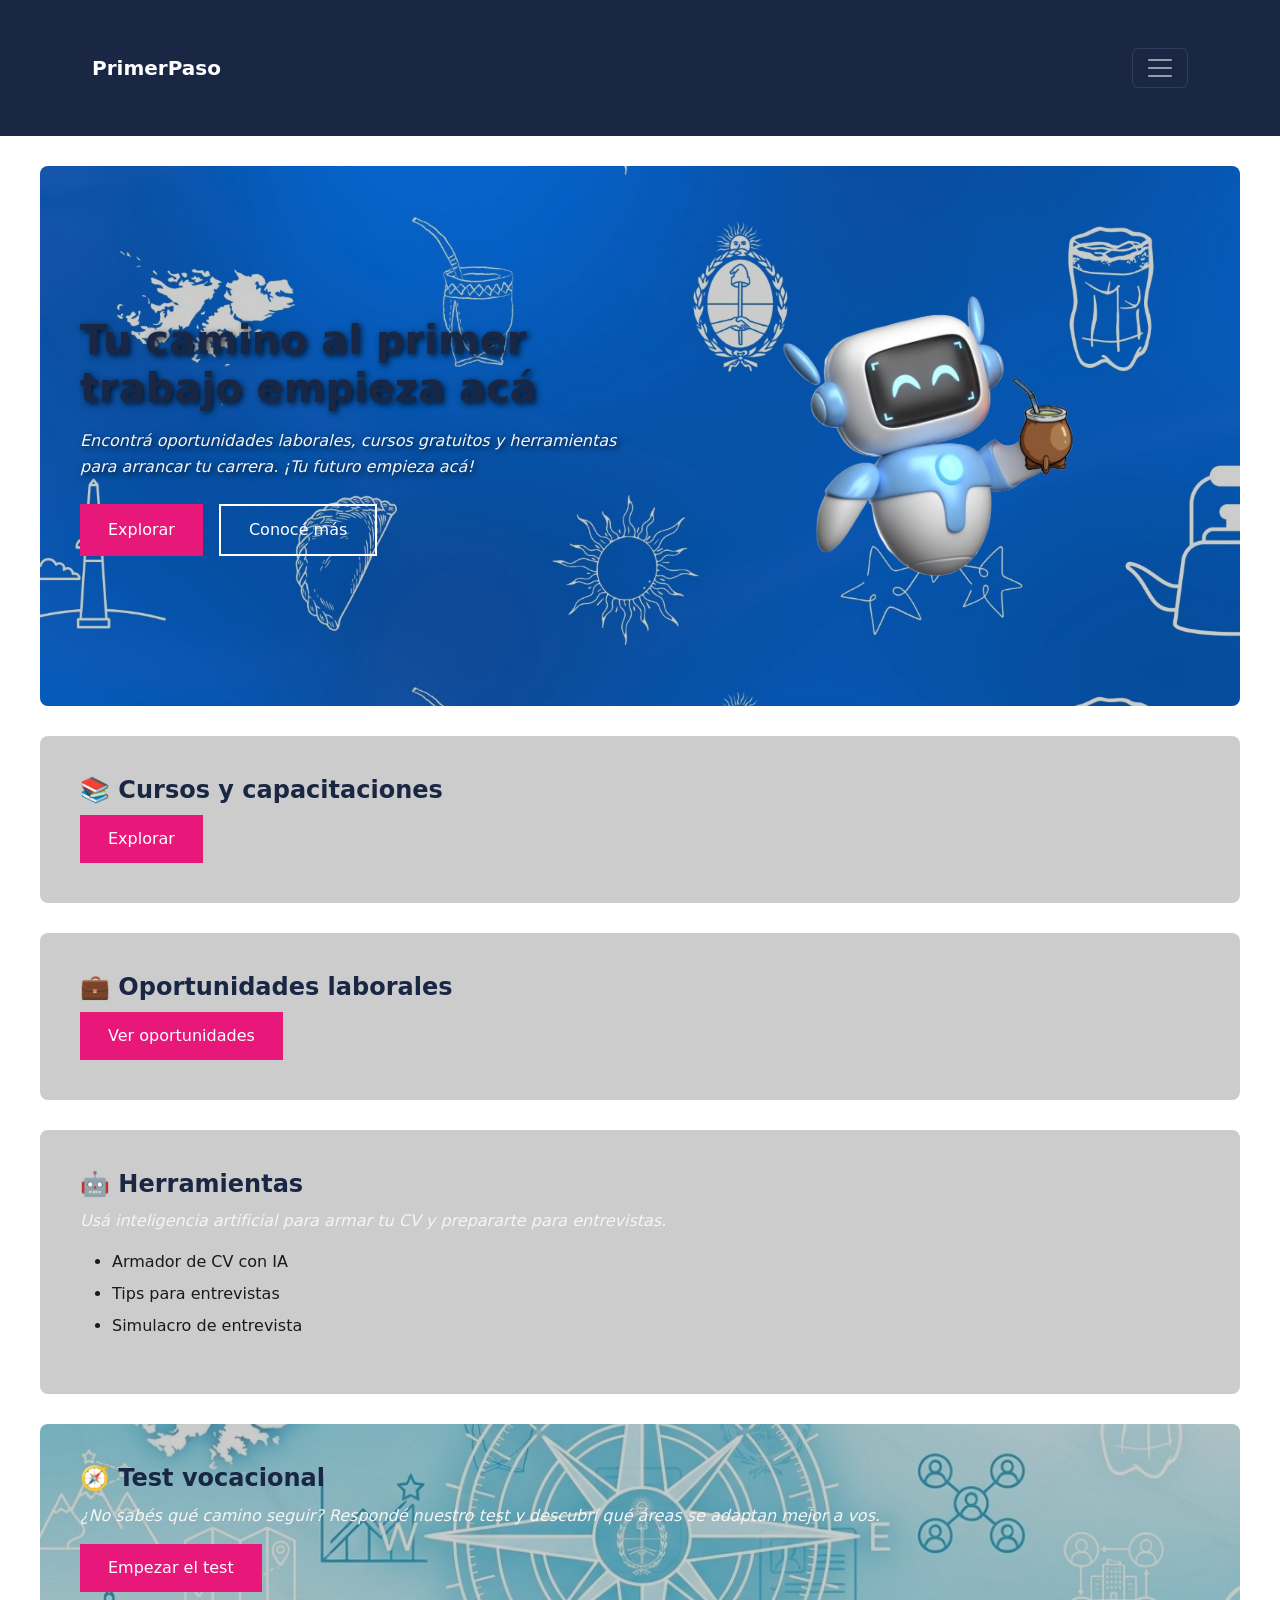
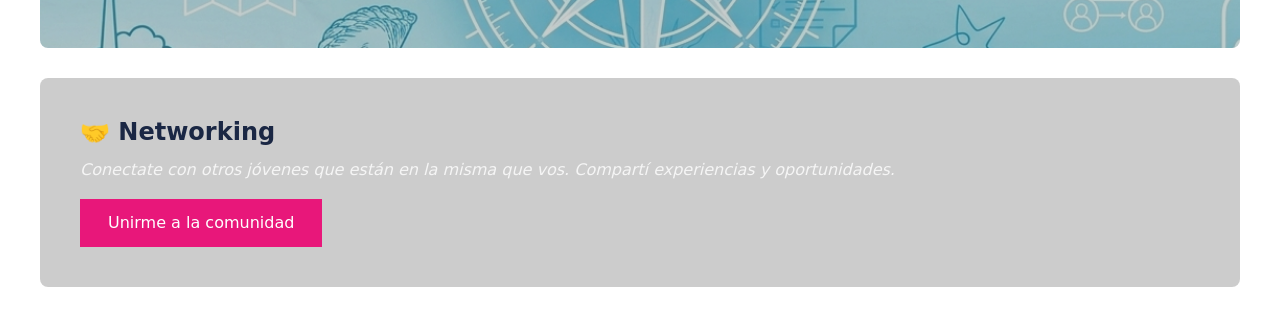
==== index.html @ b2b55acd "Actualizacion hero fondos y CSS" ====
<!DOCTYPE html>
<html lang="es">
<head>
  <meta charset="UTF-8">
  <title>PrimerPaso</title>
  <link href="https://fonts.googleapis.com/css2?family=Poppins:wght@400;700&display=swap" rel="stylesheet">
  <link rel="stylesheet" href="style.css">
  <link href="https://cdn.jsdelivr.net/npm/bootstrap@5.3.0/dist/css/bootstrap.min.css" rel="stylesheet">
</head>
<body>

  <header>
    <header>
      <nav class="navbar navbar-dark" style="background-color: #1a2744;">
        <div class="container-fluid">
          <span class="navbar-brand fw-bold">PrimerPaso</span>
          <button class="navbar-toggler" type="button" 
                  data-bs-toggle="collapse" 
                  data-bs-target="#menuNav">
            <span class="navbar-toggler-icon"></span>
          </button>
          <div class="collapse navbar-collapse" id="menuNav">
            <ul class="navbar-nav ms-auto">
              <li class="nav-item"><a class="nav-link text-white" href="#">Home</a></li>
              <li class="nav-item"><a class="nav-link text-white" href="#">Cursos</a></li>
              <li class="nav-item"><a class="nav-link text-white" href="#">Oportunidades</a></li>
              <li class="nav-item"><a class="nav-link text-white" href="#">Herramientas</a></li>
              <li class="nav-item"><a class="nav-link" style="color: #e8177a;" href="#">Contacto</a></li>
            </ul>
          </div>
        </div>
      </nav>
    </header>
  </header>

  <main>
    <section id="hero">
      <div class="hero-contenido">
        <div class="hero-texto">
          <h2>Tu camino al primer<br><strong>trabajo empieza acá</strong></h2>
          <p>Encontrá oportunidades laborales, cursos gratuitos y herramientas para arrancar tu carrera. <em>¡Tu futuro empieza acá!</em></p>
          <div class="hero-botones">
            <button>Explorar</button>
            <button class="btn-secundario">Conocé más</button>
          </div>
        </div>
        <div class="hero-imagen">
          <img src="robot.png" alt="Robot con mate">
        </div>
      </div>
    </section>
    <section>
      <h2>📚 Cursos y capacitaciones</h2>
    <button onclick="mostrarCursos()">Explorar</button>

  <div id="contenedor-enlaces" style="display:none; margin-top: 20px;">
    
    <h3>Enlaces y Recursos</h3>
    <ul>
      <li>
        <a href="https://www.argentina.gob.ar/jefatura/innovacion-ciencia-y-tecnologia/tics/pav" target="_blank">
          Puntos Digitales - Innovación y Tecnología
        </a>
      </li>
      <li>
        <a href="https://app.santanderopenacademy.com/es/program/search?resourceType=SOA_COURSE" target="_blank">
          Cursos de Santander Open Academy
        </a>
      </li>
      <li>
        <a href="https://lab.fundacionypf.org.ar/formacion-tecnica" target="_blank">
          Formación Técnica - Fundación YPF
        </a>
      </li>
      <li>
        <a href="https://www.coursera.org/" target="_blank">
          Coursera - Cursos en línea
        </a>
      </li>
      <li>
        <a href="https://teclab.edu.ar/" target="_blank">
          Teclab - Instituto Técnico Superior
        </a>
      </li>
    </ul>

  </div>
    </section>

    <section>
      <h2>💼 Oportunidades laborales</h2>
      <button onclick="mostrarTrabajos()">Ver oportunidades</button>

    <div id="contenedor-trabajos" style="display:none; margin-top: 20px;">
      <ul>
        <li style="margin-bottom: 15px;">
          <a href="https://www.nestle.com.ar/jobs" target="_blank"><strong>Trabajá en Nestlé</strong></a><br>
          <small>Portal oficial de oportunidades laborales de la empresa. Ofrece vacantes y programas de desarrollo para jóvenes profesionales y estudiantes.</small>
        </li>
        <li style="margin-bottom: 15px;">
          <a href="https://portalempleo.gob.ar/" target="_blank"><strong>Portal Empleo</strong></a><br>
          <small>Plataforma del Estado Nacional que conecta a los postulantes con ofertas de trabajo, becas y programas gratuitos de inserción laboral.</small>
        </li>
        <li style="margin-bottom: 15px;">
          <a href="https://ar.computrabajo.com/" target="_blank"><strong>Computrabajo Argentina</strong></a><br>
          <small>Bolsa de empleo líder en el país. Permite buscar vacantes por rubro, cargar tu CV y postularte a diversas empresas de forma rápida.</small>
        </li>
        <li style="margin-bottom: 15px;">
          <a href="https://ar.linkedin.com/jobs/" target="_blank"><strong>LinkedIn Jobs</strong></a><br>
          <small>Red social profesional orientada al empleo. Ideal para construir tu perfil digital, establecer contactos y descubrir ofertas destacadas.</small>
        </li>
      </ul>
    </div>
    </section>

    <section>
      <h2>🤖 Herramientas</h2>
      <p>Usá inteligencia artificial para armar tu CV y prepararte para entrevistas.</p>
      <ul>
        <li>Armador de CV con IA</li>
        <li>Tips para entrevistas</li>
        <li>Simulacro de entrevista</li>
      </ul>
    </section>

    <section>
      <h2>🧭 Test vocacional</h2>
      <p>¿No sabés qué camino seguir? Respondé nuestro test y descubrí qué áreas se adaptan mejor a vos.</p>
      <button id="boton-empezar" onclick="arrancarTest()">Empezar el test</button>
     <div id="pregunta-contenedor" style="display:none;"></div>
    <p id="texto-pregunta"><strong></strong></p>
    <div id="opciones"></div>
  </div>

  <div id="resultado" style="display:none">
    <h3>Tu perfil es...</h3>
    <p id="texto-resultado"></p>
  </div>
    </section>

    <section>
      <h2>🤝 Networking</h2>
      <p>Conectate con otros jóvenes que están en la misma que vos. Compartí experiencias y oportunidades.</p>
      <button>Unirme a la comunidad</button>
    </section>

  </main>
  <script src="https://cdn.jsdelivr.net/npm/bootstrap@5.3.0/dist/js/bootstrap.bundle.min.js"></script>
  <script src="script.js"></script>
</body>
</html>
---- style.css ----
/* =====================
   VARIABLES DE COLOR
   ===================== */
:root {
  --color-primario: #1a2744;   /* azul navy oscuro */
  --color-acento: #e8177a;     /* magenta/rosa vibrante */
  --color-teal: #2abfab;       /* verde teal */
  --color-gris: #f2f2f2;       /* fondo gris claro */
  --color-texto: #1a1a1a;      /* texto oscuro */
  --color-blanco: #ffffff;
}

/* =====================
   BASE
   ===================== */
body {
  font-family: 'Poppins', sans-serif; /* aproximación a Etna Sans Serif */
  background-color: var(--color-gris);
  color: var(--color-texto);
  margin: 0;
  padding: 0;
}

/* =====================
   HEADER
   ===================== */
header {
  nav {
    display: flex;
    gap: 24px;
    align-items: center;
  }
  background-color: var(--color-primario);
  padding: 20px 40px;
}

header h1 {
  color: var(--color-blanco);
  margin: 0;
  font-size: 2rem;
  letter-spacing: 2px;
}

/* =====================
   SECCIONES
   ===================== */
section {
  background-color: var(--color-blanco);
  margin: 30px 40px;
  padding: 40px;
  border-radius: 8px;
  
}

section h2 {
  color: var(--color-primario);
  font-weight: bold;
  font-size: 1.5rem;
  margin-bottom: 10px;
}

section p {
  font-style: italic;
  color:whitesmoke;
  line-height: 1.6;
}

/* =====================
   LISTAS
   ===================== */
ul {
  padding-left: 20px;
}

ul li {
  margin-bottom: 8px;
  color: var(--color-texto);
}

/* =====================
   BOTONES
   ===================== */
button {
  background-color: var(--color-acento);
  color: var(--color-blanco);
  border: none;
  padding: 12px 28px;
  border-radius: 4px;
  font-size: 1rem;
  cursor: pointer;
  margin-top: 10px;
}

button:hover {
  background-color: var(--color-teal);
}
/* Fondos por sección */
main section:nth-child(1) {
  background-image: url('hero2.jpg');
  background-size: cover;
  background-position: center;
  color: white;
}

main section:nth-child(2) {
  background-image: url('cursos.png');
  background-size: cover;
  background-position: center;
}

main section:nth-child(3) {
  background-image: url('oportunidades.png');
  background-size: cover;
  background-position: center;
}

main section:nth-child(4) {
  background-image: url('herramientas2.png');
  background-size: cover;
  background-position: center;
}

main section:nth-child(5) {
  background-image: url('test_vocacional.png');
  background-size: cover;
  background-position: center;
}

main section:nth-child(6) {
  background-image: url('networking2.png');
  background-size: cover;
  background-position: center;
}
main section {
  position: relative;
}

main section::before {
  content: '';
  position: absolute;
  top: 0;
  left: 0;
  width: 100%;
  height: 100%;
  background-color: rgba(0, 0, 0, 0.2);
  border-radius: 8px;
}

main section * {
  position: relative;
  z-index: 1;
}
#hero {
  background-image: url('hero2.jpg');
  background-size: cover;
  background-position: center;
  min-height: 60vh;
  display: flex;
  align-items: center;
}

.hero-contenido {
  display: flex;
  justify-content: space-between;
  align-items: center;
  width: 100%;
}

.hero-texto {
  flex: 1;
  color: white;
  text-shadow: 2px 2px 6px rgba(0,0,0,0.8);
}

.hero-texto h2 {
  font-size: 2.5rem;
  margin-bottom: 16px;
}

.hero-botones {
  display: flex;
  gap: 16px;
  margin-top: 24px;
}

.btn-secundario {
  background-color: transparent !important;
  border: 2px solid white !important;
  color: white !important;
}

.hero-imagen {
  flex: 1;
  display: flex;
  justify-content: center;
}

.hero-imagen img {
  max-width: 380px;
  width: 100%;
}

main {
  max-width: 100%;
}
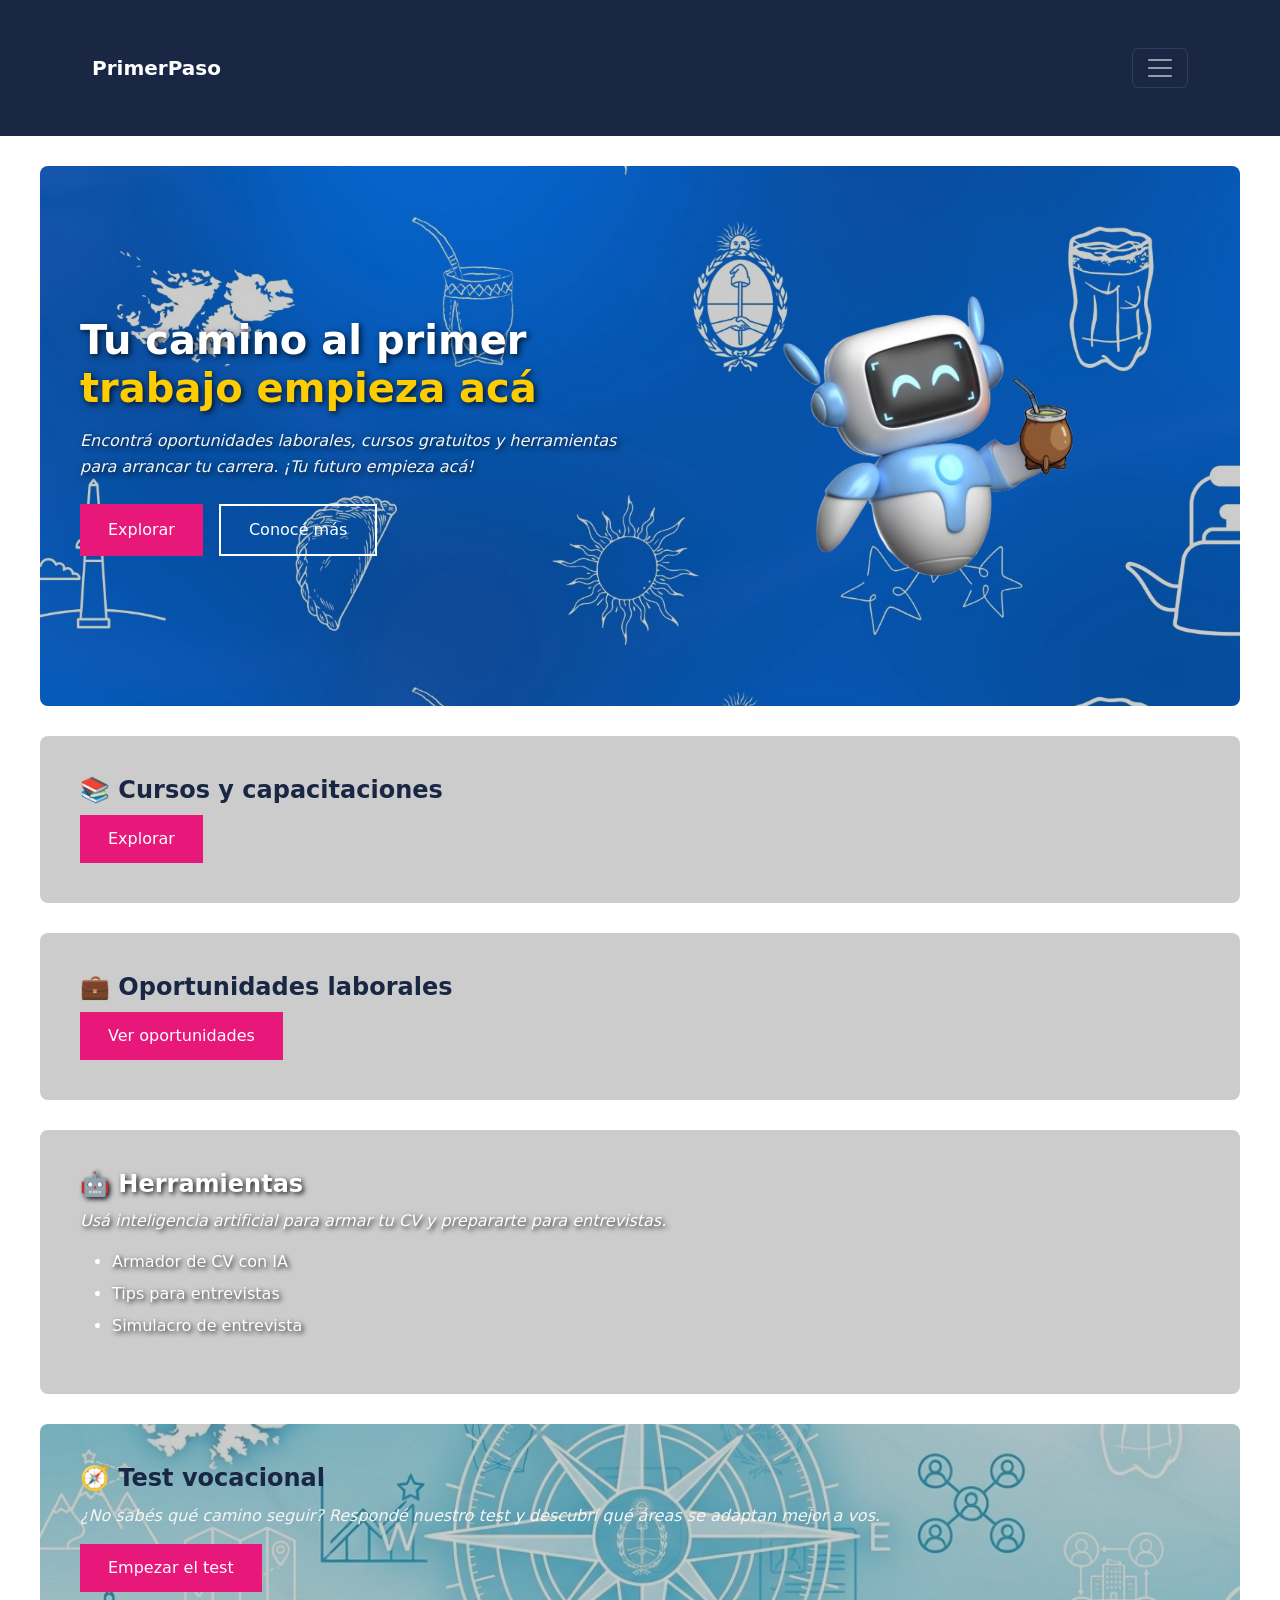
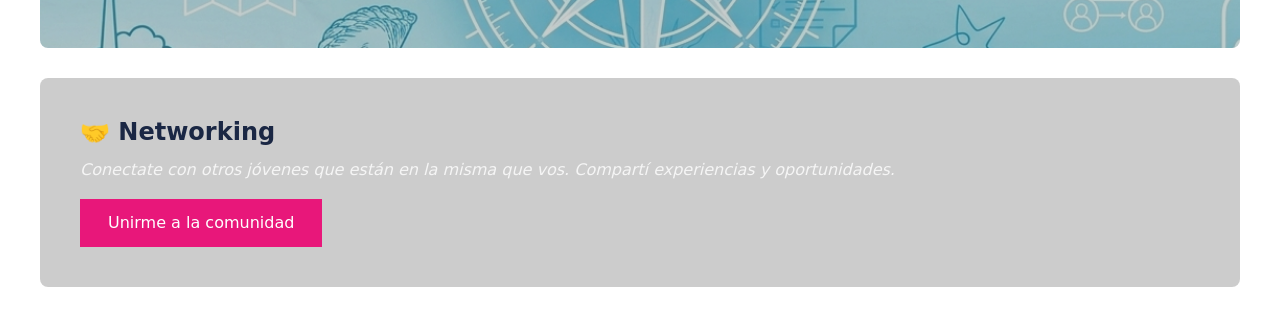
==== commit ed3ac9d2: "Agregando link de LinkedIn" ====
--- a/index.html
+++ b/index.html
@@ -141,7 +141,7 @@
     <section>
       <h2>🤝 Networking</h2>
       <p>Conectate con otros jóvenes que están en la misma que vos. Compartí experiencias y oportunidades.</p>
-      <button>Unirme a la comunidad</button>
+      <button onclick="window.open('https://www.linkedin.com/groups/32700106/', '_blank')">Unirme a la comunidad</button>
     </section>
 
   </main>
--- a/style.css
+++ b/style.css
@@ -175,6 +175,12 @@
 .hero-texto h2 {
   font-size: 2.5rem;
   margin-bottom: 16px;
+  color: var(--color-blanco); /* Obligamos a que el texto sea blanco y pise al azul marino */
+  text-shadow: 2px 2px 6px rgba(0,0,0,0.8);
+}
+
+.hero-texto h2 strong {
+  color: #ffcc00; /* Un amarillo decente para resaltar, para cortar un poco la monotonía visual */
 }
 
 .hero-botones {
@@ -202,4 +208,13 @@
 
 main {
   max-width: 100%;
+}
+
+
+
+main section:nth-child(4) h2,
+main section:nth-child(4) p,
+main section:nth-child(4) li {
+    color: #ffffff;
+    text-shadow: 2px 2px 5px rgba(0, 0, 0, 0.9);
 }
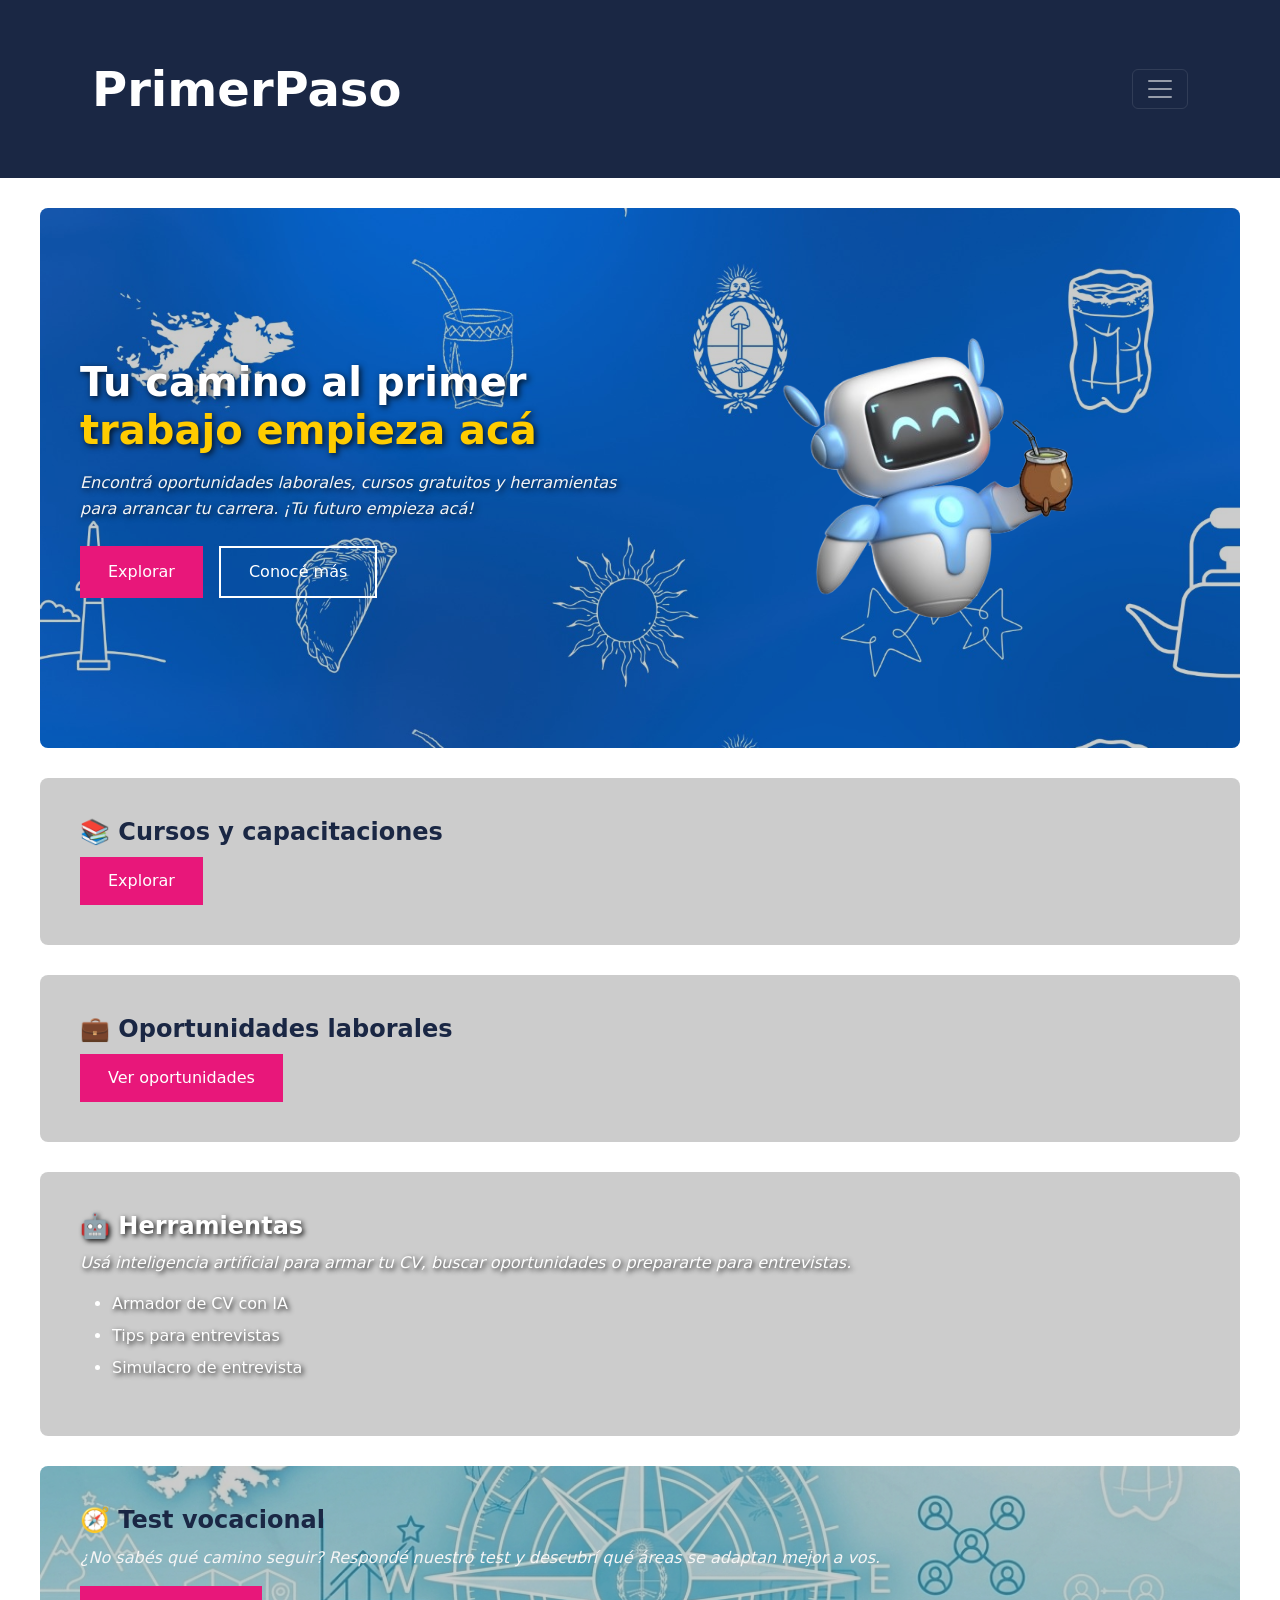
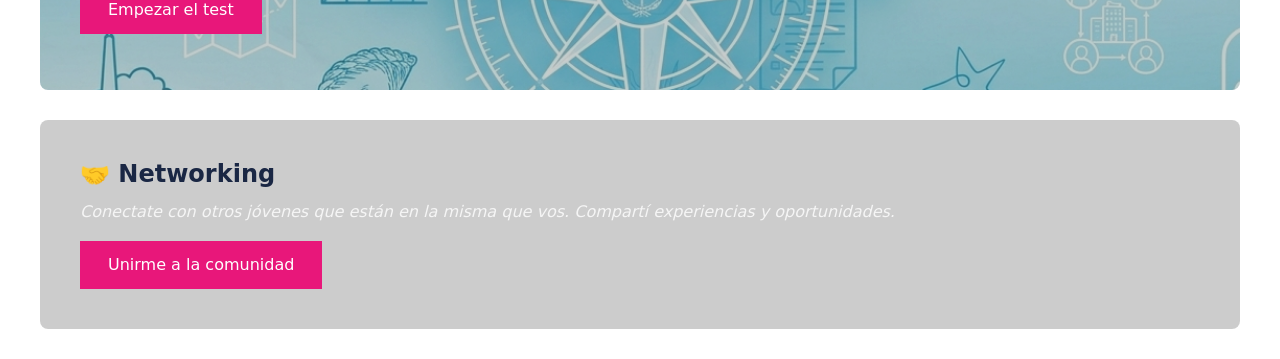
==== commit 1da77385: "Ajustes finales CSS" ====
--- a/index.html
+++ b/index.html
@@ -115,7 +115,7 @@
 
     <section>
       <h2>🤖 Herramientas</h2>
-      <p>Usá inteligencia artificial para armar tu CV y prepararte para entrevistas.</p>
+      <p>Usá inteligencia artificial para armar tu CV, buscar oportunidades o prepararte para entrevistas.</p>
       <ul>
         <li>Armador de CV con IA</li>
         <li>Tips para entrevistas</li>
--- a/style.css
+++ b/style.css
@@ -37,8 +37,8 @@
 header h1 {
   color: var(--color-blanco);
   margin: 0;
-  font-size: 2rem;
-  letter-spacing: 2px;
+  font-size: 5rem  !important;
+  letter-spacing: 3px;
 }
 
 /* =====================
@@ -217,4 +217,9 @@
 main section:nth-child(4) li {
     color: #ffffff;
     text-shadow: 2px 2px 5px rgba(0, 0, 0, 0.9);
+}
+
+.navbar-brand {
+  font-size: 3rem !important;
+  color: white !important;
 }
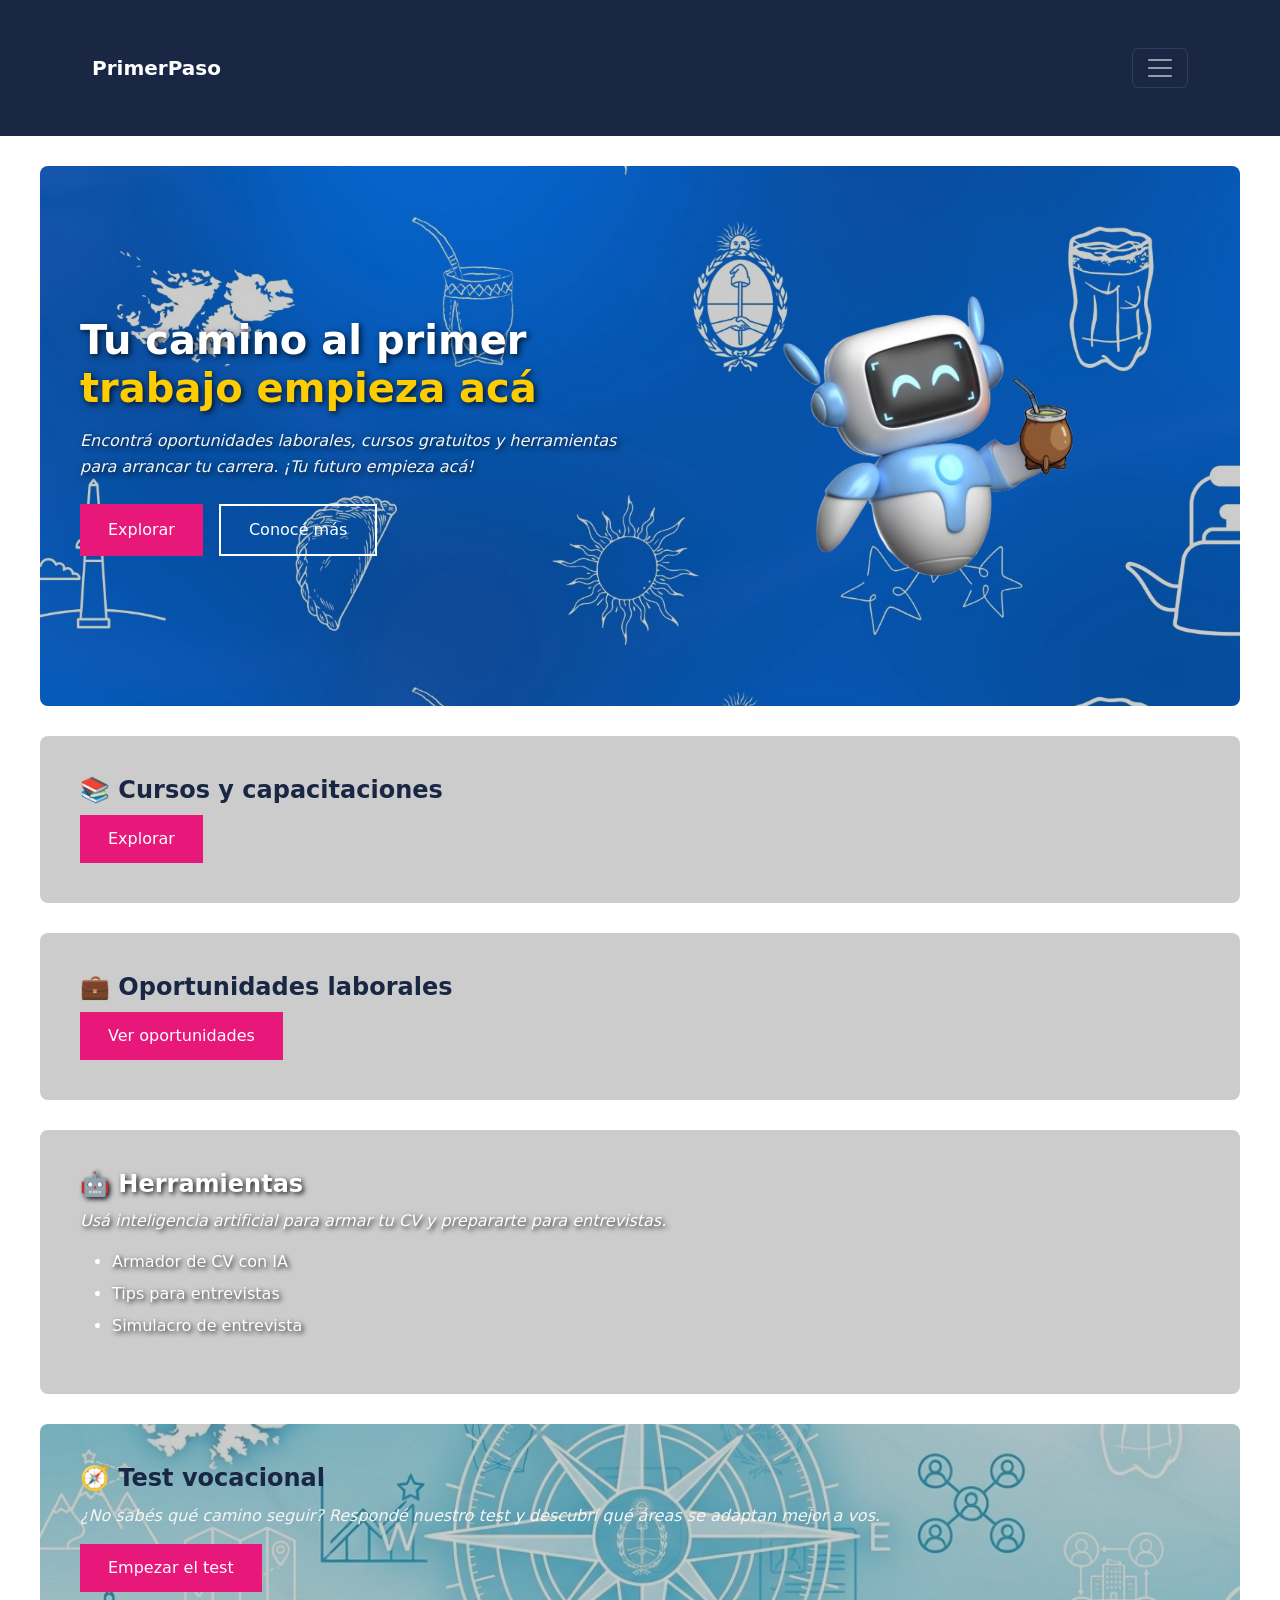
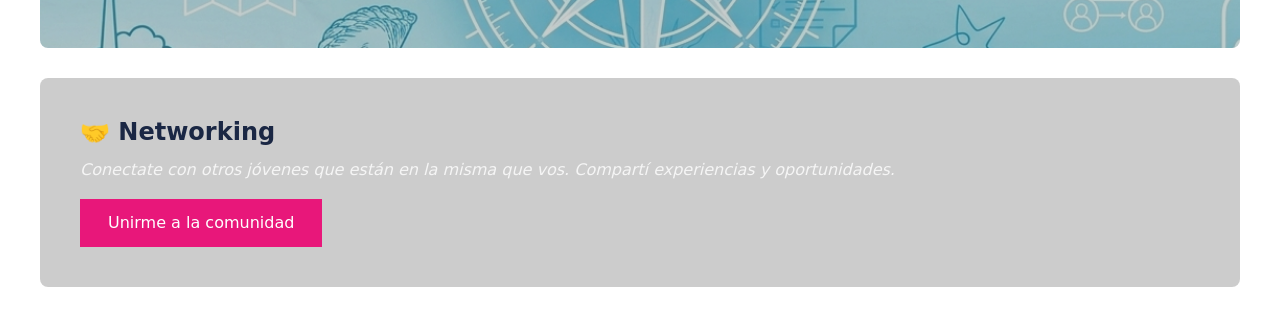
==== commit d719513f: "Correcciones generales de estilos, enlaces y jerarquía visual" ====
--- a/index.html
+++ b/index.html
@@ -115,7 +115,7 @@
 
     <section>
       <h2>🤖 Herramientas</h2>
-      <p>Usá inteligencia artificial para armar tu CV, buscar oportunidades o prepararte para entrevistas.</p>
+      <p>Usá inteligencia artificial para armar tu CV y prepararte para entrevistas.</p>
       <ul>
         <li>Armador de CV con IA</li>
         <li>Tips para entrevistas</li>
--- a/style.css
+++ b/style.css
@@ -37,8 +37,8 @@
 header h1 {
   color: var(--color-blanco);
   margin: 0;
-  font-size: 5rem  !important;
-  letter-spacing: 3px;
+  font-size: 2rem;
+  letter-spacing: 2px;
 }
 
 /* =====================
@@ -217,9 +217,4 @@
 main section:nth-child(4) li {
     color: #ffffff;
     text-shadow: 2px 2px 5px rgba(0, 0, 0, 0.9);
-}
-
-.navbar-brand {
-  font-size: 3rem !important;
-  color: white !important;
 }
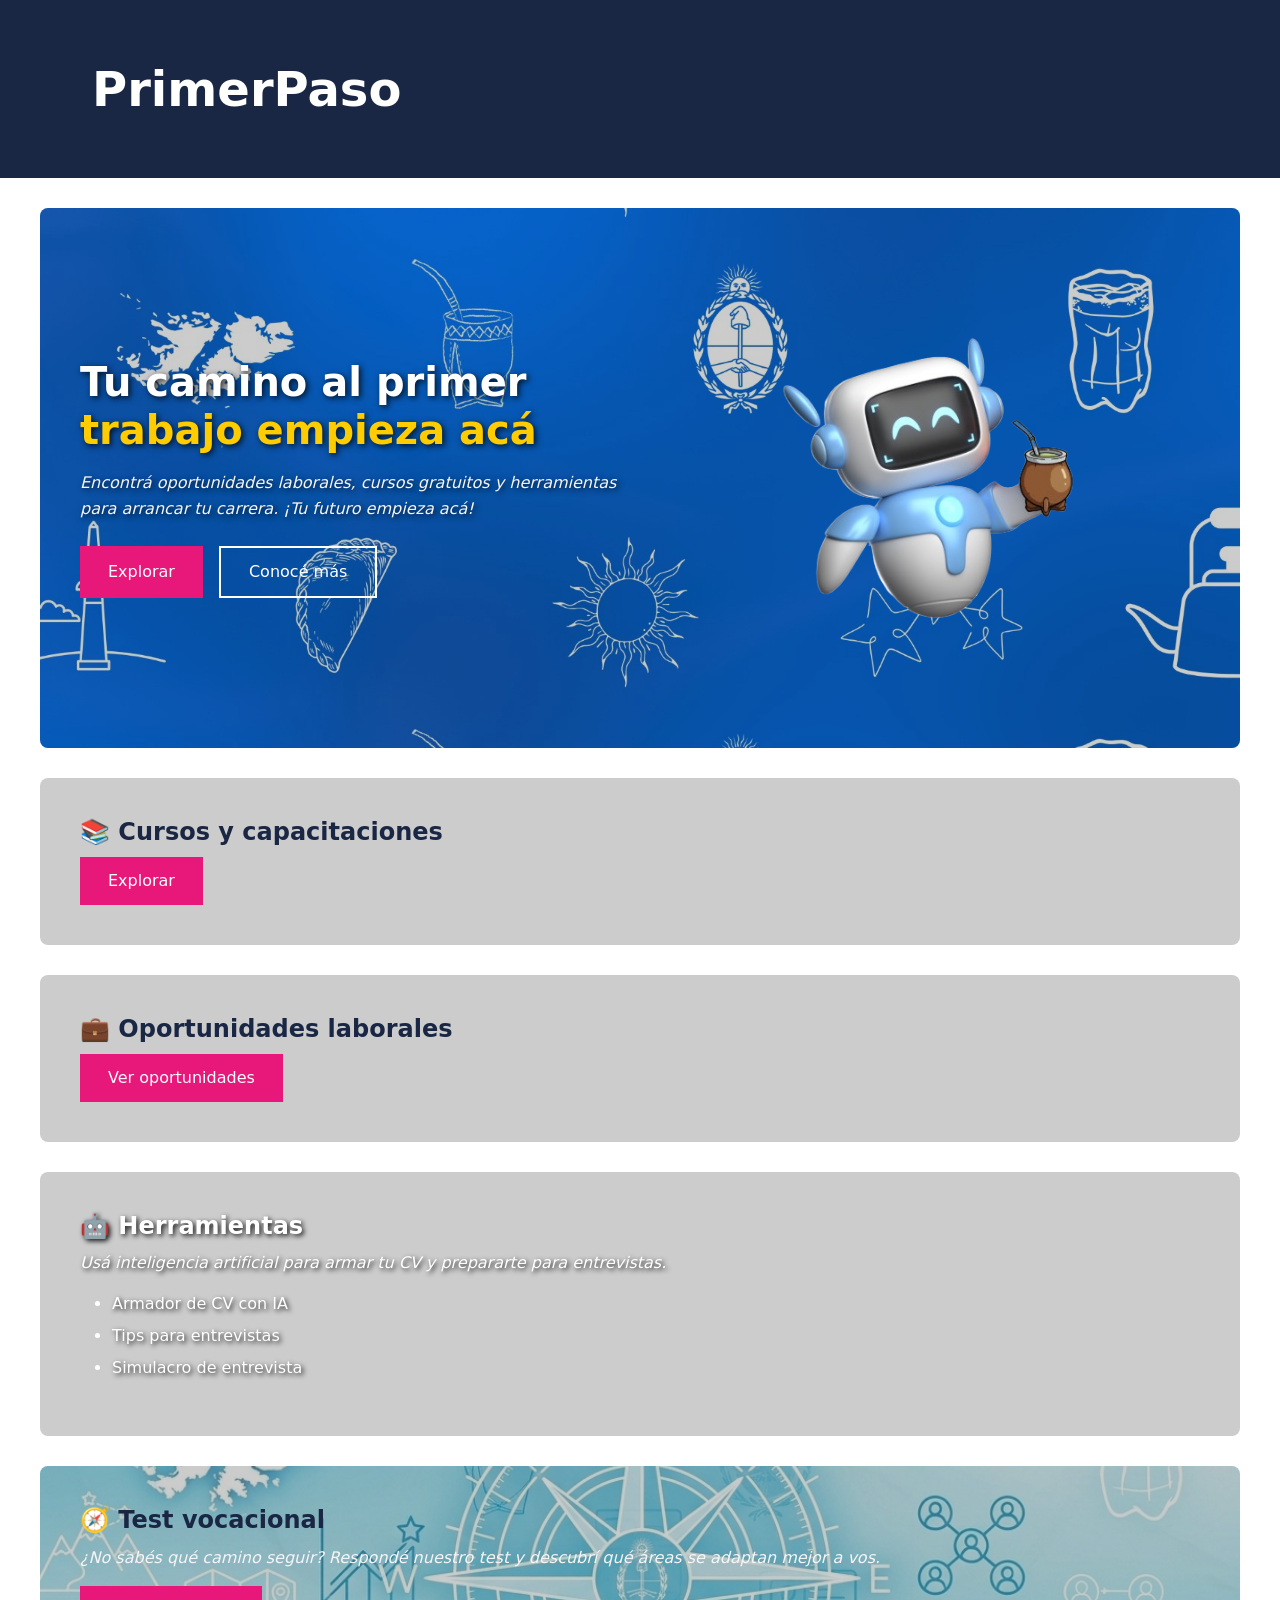
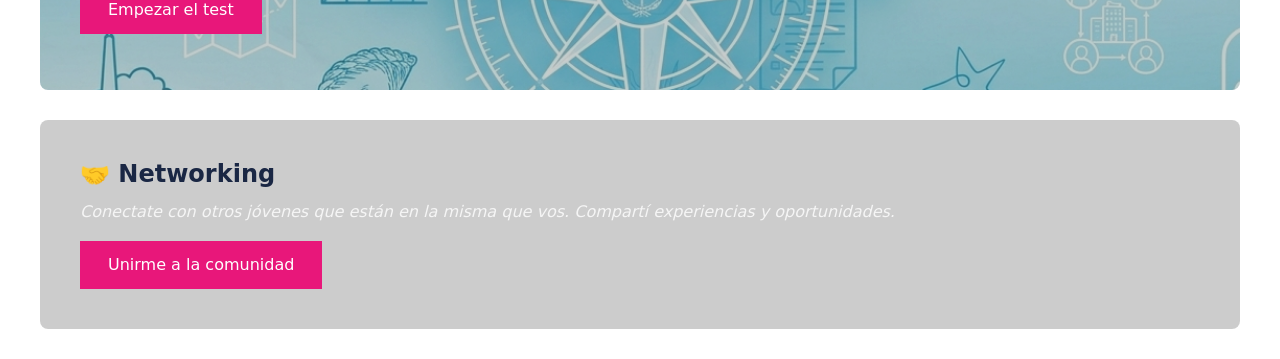
==== commit 8e006f96: "Correcciones generales" ====
--- a/index.html
+++ b/index.html
@@ -14,22 +14,6 @@
       <nav class="navbar navbar-dark" style="background-color: #1a2744;">
         <div class="container-fluid">
           <span class="navbar-brand fw-bold">PrimerPaso</span>
-          <button class="navbar-toggler" type="button" 
-                  data-bs-toggle="collapse" 
-                  data-bs-target="#menuNav">
-            <span class="navbar-toggler-icon"></span>
-          </button>
-          <div class="collapse navbar-collapse" id="menuNav">
-            <ul class="navbar-nav ms-auto">
-              <li class="nav-item"><a class="nav-link text-white" href="#">Home</a></li>
-              <li class="nav-item"><a class="nav-link text-white" href="#">Cursos</a></li>
-              <li class="nav-item"><a class="nav-link text-white" href="#">Oportunidades</a></li>
-              <li class="nav-item"><a class="nav-link text-white" href="#">Herramientas</a></li>
-              <li class="nav-item"><a class="nav-link" style="color: #e8177a;" href="#">Contacto</a></li>
-            </ul>
-          </div>
-        </div>
-      </nav>
     </header>
   </header>
 
@@ -40,8 +24,8 @@
           <h2>Tu camino al primer<br><strong>trabajo empieza acá</strong></h2>
           <p>Encontrá oportunidades laborales, cursos gratuitos y herramientas para arrancar tu carrera. <em>¡Tu futuro empieza acá!</em></p>
           <div class="hero-botones">
-            <button>Explorar</button>
-            <button class="btn-secundario">Conocé más</button>
+            <button onclick="alert('Estamos trabajando para traer nuevas opciones.')">Explorar</button>
+            <button class="btn-secundario" onclick="document.getElementById('test-vocacional').scrollIntoView({behavior: 'smooth'})">Conocé más</button>
           </div>
         </div>
         <div class="hero-imagen">
@@ -123,7 +107,7 @@
       </ul>
     </section>
 
-    <section>
+    <section id="test-vocacional">
       <h2>🧭 Test vocacional</h2>
       <p>¿No sabés qué camino seguir? Respondé nuestro test y descubrí qué áreas se adaptan mejor a vos.</p>
       <button id="boton-empezar" onclick="arrancarTest()">Empezar el test</button>
--- a/style.css
+++ b/style.css
@@ -217,4 +217,8 @@
 main section:nth-child(4) li {
     color: #ffffff;
     text-shadow: 2px 2px 5px rgba(0, 0, 0, 0.9);
-}+}
+
+header .navbar-brand {
+    font-size: 3rem !important; 
+}
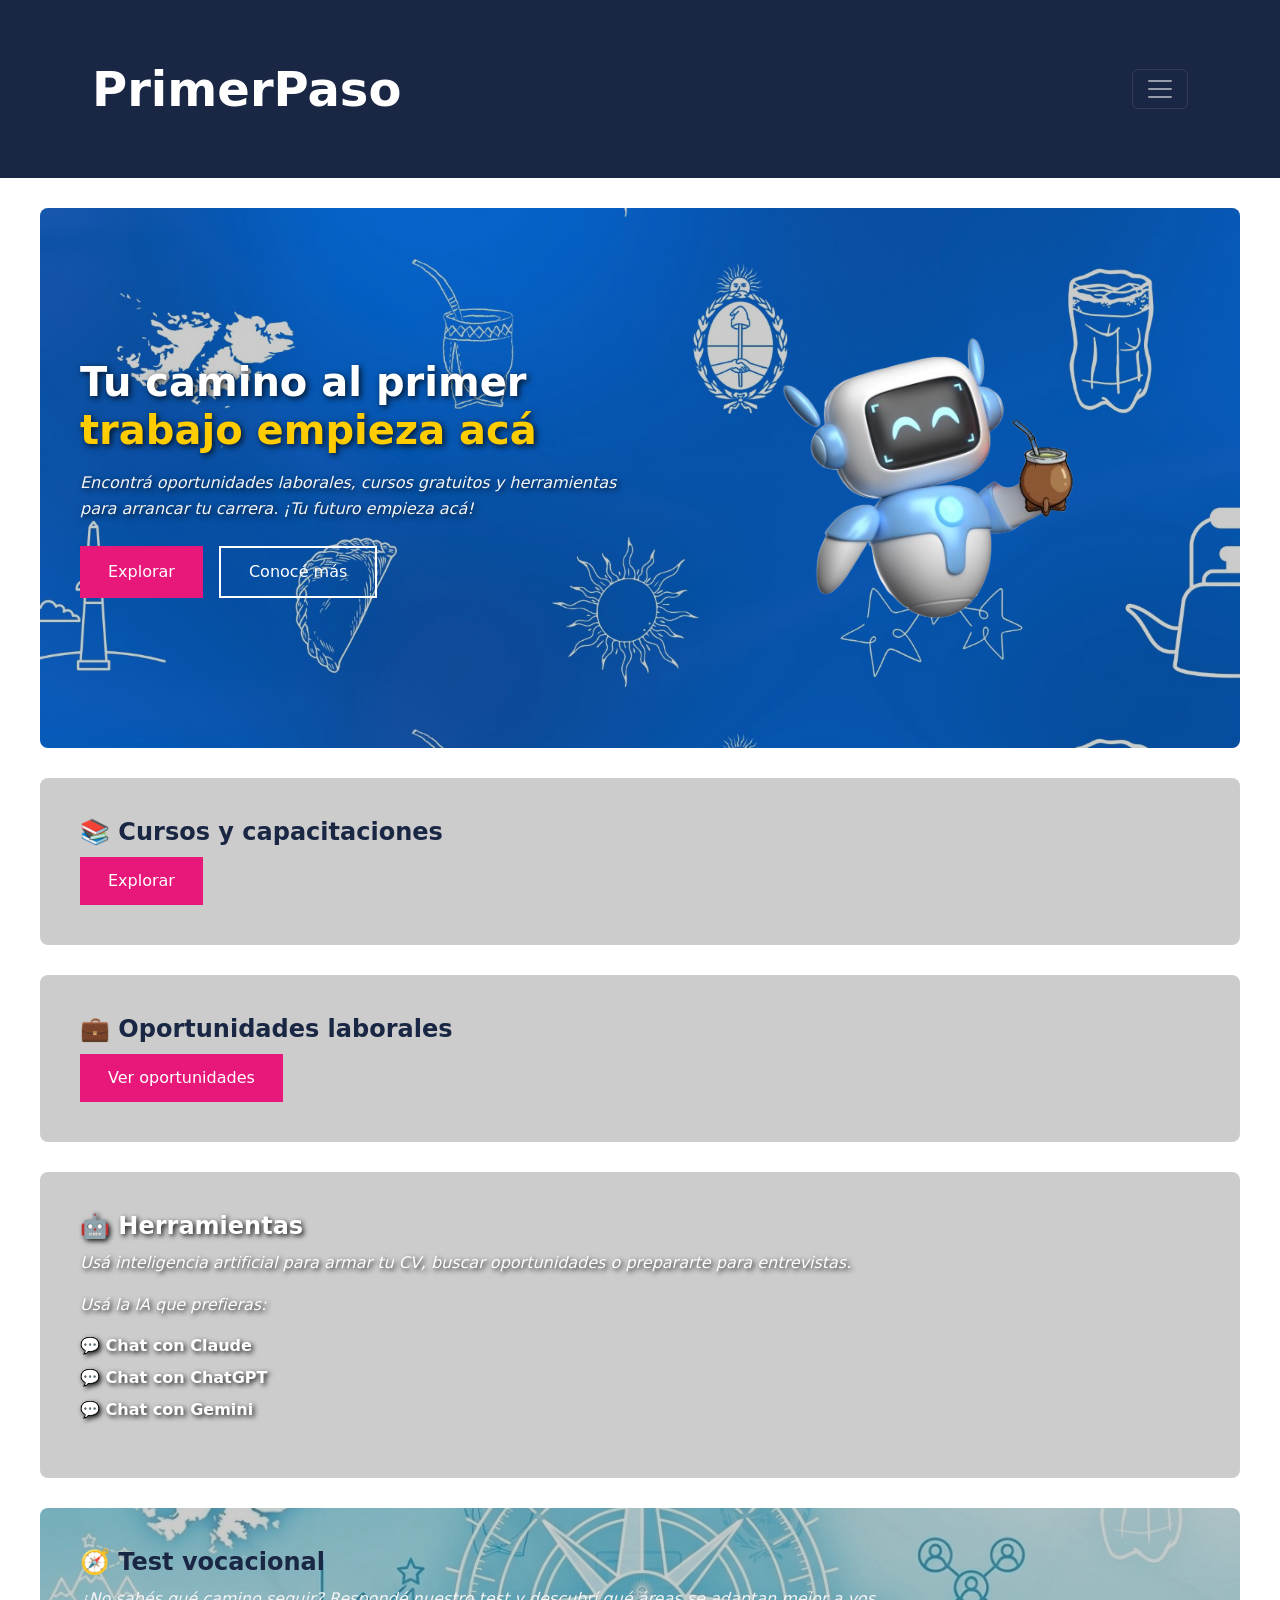
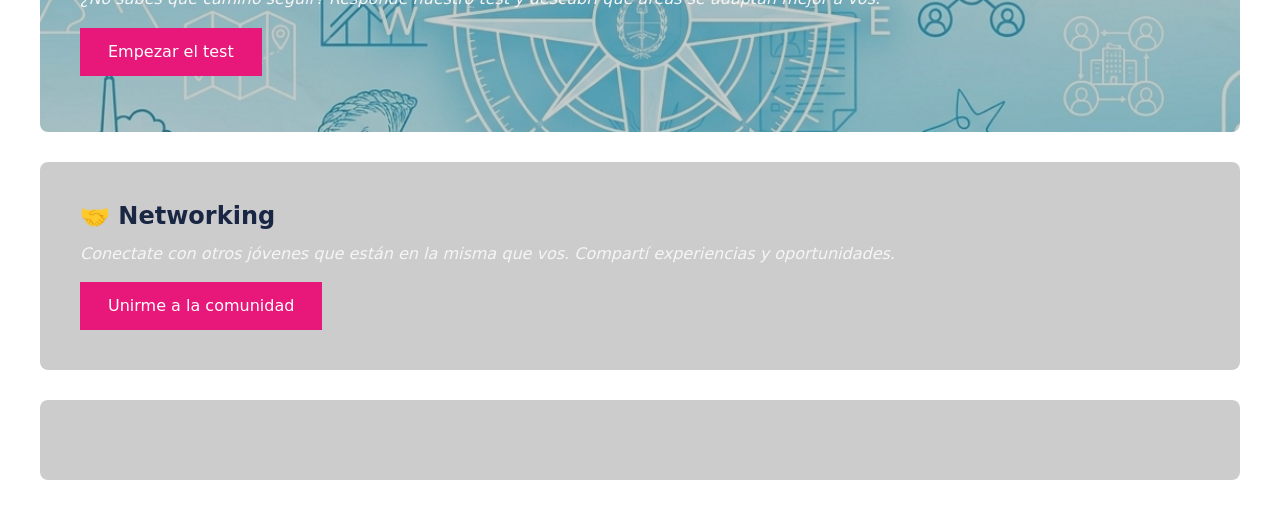
==== commit f61f35ad: "Seccion herramientas con links a IAs" ====
--- a/index.html
+++ b/index.html
@@ -14,6 +14,22 @@
       <nav class="navbar navbar-dark" style="background-color: #1a2744;">
         <div class="container-fluid">
           <span class="navbar-brand fw-bold">PrimerPaso</span>
+          <button class="navbar-toggler" type="button" 
+                  data-bs-toggle="collapse" 
+                  data-bs-target="#menuNav">
+            <span class="navbar-toggler-icon"></span>
+          </button>
+          <div class="collapse navbar-collapse" id="menuNav">
+            <ul class="navbar-nav ms-auto">
+              <li class="nav-item"><a class="nav-link text-white" href="#">Home</a></li>
+              <li class="nav-item"><a class="nav-link text-white" href="#">Cursos</a></li>
+              <li class="nav-item"><a class="nav-link text-white" href="#">Oportunidades</a></li>
+              <li class="nav-item"><a class="nav-link text-white" href="#">Herramientas</a></li>
+              <li class="nav-item"><a class="nav-link" style="color: #e8177a;" href="#">Contacto</a></li>
+            </ul>
+          </div>
+        </div>
+      </nav>
     </header>
   </header>
 
@@ -24,8 +40,8 @@
           <h2>Tu camino al primer<br><strong>trabajo empieza acá</strong></h2>
           <p>Encontrá oportunidades laborales, cursos gratuitos y herramientas para arrancar tu carrera. <em>¡Tu futuro empieza acá!</em></p>
           <div class="hero-botones">
-            <button onclick="alert('Estamos trabajando para traer nuevas opciones.')">Explorar</button>
-            <button class="btn-secundario" onclick="document.getElementById('test-vocacional').scrollIntoView({behavior: 'smooth'})">Conocé más</button>
+            <button>Explorar</button>
+            <button class="btn-secundario">Conocé más</button>
           </div>
         </div>
         <div class="hero-imagen">
@@ -99,15 +115,16 @@
 
     <section>
       <h2>🤖 Herramientas</h2>
-      <p>Usá inteligencia artificial para armar tu CV y prepararte para entrevistas.</p>
+      <p>Usá inteligencia artificial para armar tu CV, buscar oportunidades o prepararte para entrevistas.</p>
+      <p>Usá la IA que prefieras:</p>
       <ul>
-        <li>Armador de CV con IA</li>
-        <li>Tips para entrevistas</li>
-        <li>Simulacro de entrevista</li>
+        <li> <a href="https://claude.ai/share/2c45e314-179c-4983-851d-b15a8ad99be9". target="_blank">💬 Chat con Claude</a></li>
+        <li><a href="https://chatgpt.com/share/6a4eeed5-c3d0-83e9-a2d1-28f43c6cf08a" target="_blank">💬 Chat con ChatGPT</a></li>
+        <li><a href="https://gemini.google.com/share/631af560243a?skid=b39d4bcd-4f54-4b8c-b1ce-12493dbb020f" target="_blank">💬 Chat con Gemini</a></li>
       </ul>
     </section>
 
-    <section id="test-vocacional">
+    <section>
       <h2>🧭 Test vocacional</h2>
       <p>¿No sabés qué camino seguir? Respondé nuestro test y descubrí qué áreas se adaptan mejor a vos.</p>
       <button id="boton-empezar" onclick="arrancarTest()">Empezar el test</button>
@@ -127,6 +144,8 @@
       <p>Conectate con otros jóvenes que están en la misma que vos. Compartí experiencias y oportunidades.</p>
       <button onclick="window.open('https://www.linkedin.com/groups/32700106/', '_blank')">Unirme a la comunidad</button>
     </section>
+    
+    <section id="herramientas"></section>
 
   </main>
   <script src="https://cdn.jsdelivr.net/npm/bootstrap@5.3.0/dist/js/bootstrap.bundle.min.js"></script>
--- a/style.css
+++ b/style.css
@@ -37,8 +37,8 @@
 header h1 {
   color: var(--color-blanco);
   margin: 0;
-  font-size: 2rem;
-  letter-spacing: 2px;
+  font-size: 5rem  !important;
+  letter-spacing: 3px;
 }
 
 /* =====================
@@ -210,8 +210,6 @@
   max-width: 100%;
 }
 
-
-
 main section:nth-child(4) h2,
 main section:nth-child(4) p,
 main section:nth-child(4) li {
@@ -219,6 +217,32 @@
     text-shadow: 2px 2px 5px rgba(0, 0, 0, 0.9);
 }
 
-header .navbar-brand {
-    font-size: 3rem !important; 
-}
+.navbar-brand {
+  font-size: 3rem !important;
+  color: white !important;
+}
+
+#herramientas a {
+  color: white;
+  font-weight: bold;
+  text-decoration: none;
+}
+
+#herramientas a:hover {
+  color: #e8177a;
+}
+
+section a {
+  color: white !important;
+  font-weight: bold !important;
+  text-decoration: none !important;
+}
+
+section a:hover {
+  color: #e8177a !important;
+}
+
+section ul {
+  list-style: none;
+  padding-left: 0;
+}
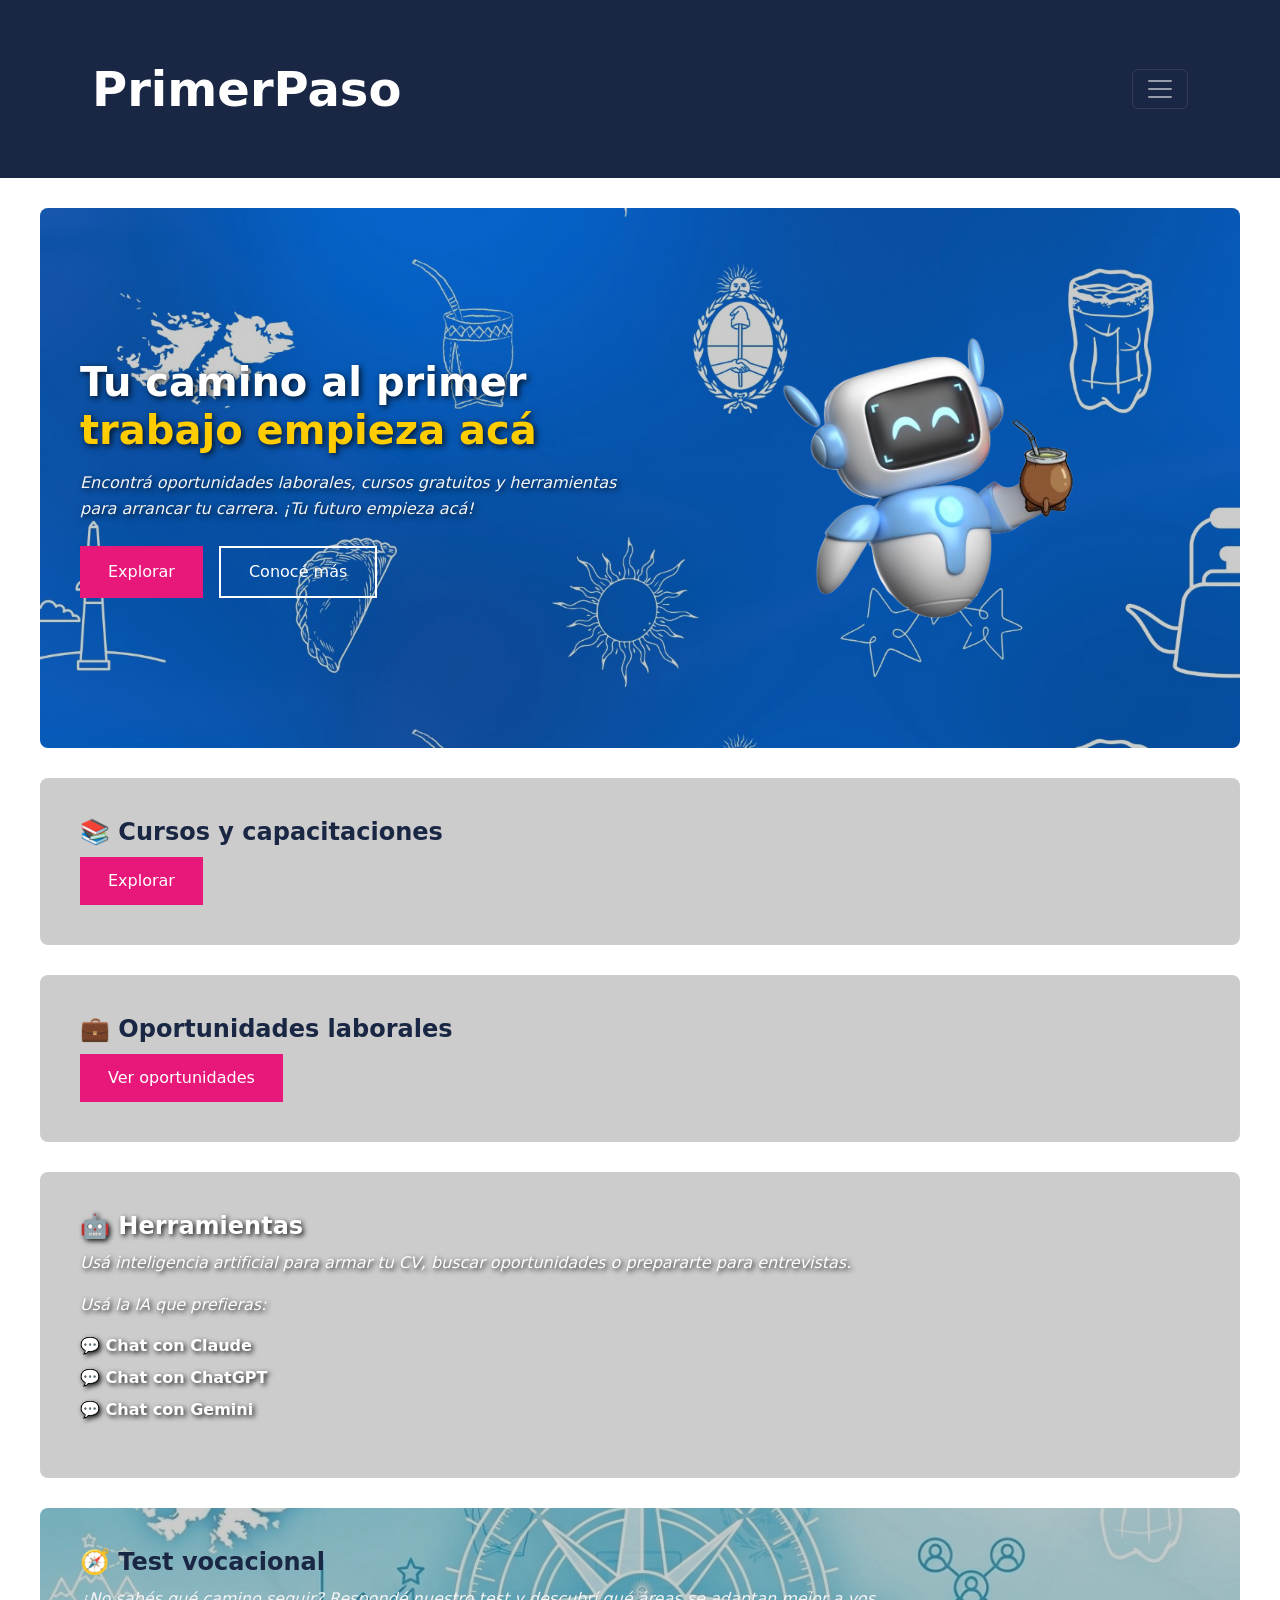
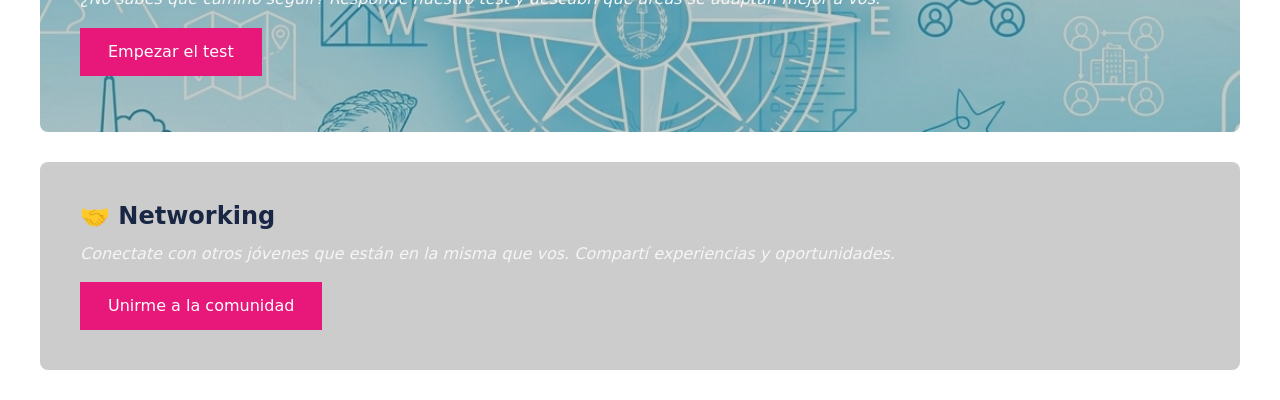
==== commit 70fc141e: "Fix secciones duplicadas y nav funcional" ====
--- a/index.html
+++ b/index.html
@@ -21,11 +21,11 @@
           </button>
           <div class="collapse navbar-collapse" id="menuNav">
             <ul class="navbar-nav ms-auto">
-              <li class="nav-item"><a class="nav-link text-white" href="#">Home</a></li>
-              <li class="nav-item"><a class="nav-link text-white" href="#">Cursos</a></li>
-              <li class="nav-item"><a class="nav-link text-white" href="#">Oportunidades</a></li>
-              <li class="nav-item"><a class="nav-link text-white" href="#">Herramientas</a></li>
-              <li class="nav-item"><a class="nav-link" style="color: #e8177a;" href="#">Contacto</a></li>
+             <li class="nav-item"><a class="nav-link text-white" href="#hero">Home</a></li>
+<li class="nav-item"><a class="nav-link text-white" href="#cursos">Cursos</a></li>
+<li class="nav-item"><a class="nav-link text-white" href="#oportunidades">Oportunidades</a></li>
+<li class="nav-item"><a class="nav-link text-white" href="#herramientas">Herramientas</a></li>
+<li class="nav-item"><a class="nav-link" style="color: #e8177a;" href="#networking">Contacto</a></li>
             </ul>
           </div>
         </div>
@@ -40,8 +40,8 @@
           <h2>Tu camino al primer<br><strong>trabajo empieza acá</strong></h2>
           <p>Encontrá oportunidades laborales, cursos gratuitos y herramientas para arrancar tu carrera. <em>¡Tu futuro empieza acá!</em></p>
           <div class="hero-botones">
-            <button>Explorar</button>
-            <button class="btn-secundario">Conocé más</button>
+            <button onclick="alert('Estamos trabajando para traer nuevas opciones.')">Explorar</button>
+            <button class="btn-secundario" onclick="document.getElementById('test-vocacional').scrollIntoView({behavior: 'smooth'})">Conocé más</button>
           </div>
         </div>
         <div class="hero-imagen">
@@ -49,7 +49,7 @@
         </div>
       </div>
     </section>
-    <section>
+    <section id="cursos">
       <h2>📚 Cursos y capacitaciones</h2>
     <button onclick="mostrarCursos()">Explorar</button>
 
@@ -87,7 +87,7 @@
   </div>
     </section>
 
-    <section>
+    <section id="oportunidades">
       <h2>💼 Oportunidades laborales</h2>
       <button onclick="mostrarTrabajos()">Ver oportunidades</button>
 
@@ -113,7 +113,7 @@
     </div>
     </section>
 
-    <section>
+    <section id="herramientas">
       <h2>🤖 Herramientas</h2>
       <p>Usá inteligencia artificial para armar tu CV, buscar oportunidades o prepararte para entrevistas.</p>
       <p>Usá la IA que prefieras:</p>
@@ -124,7 +124,7 @@
       </ul>
     </section>
 
-    <section>
+    <section id="test-vocacional">
       <h2>🧭 Test vocacional</h2>
       <p>¿No sabés qué camino seguir? Respondé nuestro test y descubrí qué áreas se adaptan mejor a vos.</p>
       <button id="boton-empezar" onclick="arrancarTest()">Empezar el test</button>
@@ -139,14 +139,12 @@
   </div>
     </section>
 
-    <section>
+    <section id="Networking">
       <h2>🤝 Networking</h2>
       <p>Conectate con otros jóvenes que están en la misma que vos. Compartí experiencias y oportunidades.</p>
       <button onclick="window.open('https://www.linkedin.com/groups/32700106/', '_blank')">Unirme a la comunidad</button>
     </section>
     
-    <section id="herramientas"></section>
-
   </main>
   <script src="https://cdn.jsdelivr.net/npm/bootstrap@5.3.0/dist/js/bootstrap.bundle.min.js"></script>
   <script src="script.js"></script>
--- a/style.css
+++ b/style.css
@@ -210,6 +210,8 @@
   max-width: 100%;
 }
 
+
+
 main section:nth-child(4) h2,
 main section:nth-child(4) p,
 main section:nth-child(4) li {
@@ -245,4 +247,4 @@
 section ul {
   list-style: none;
   padding-left: 0;
-}+}
